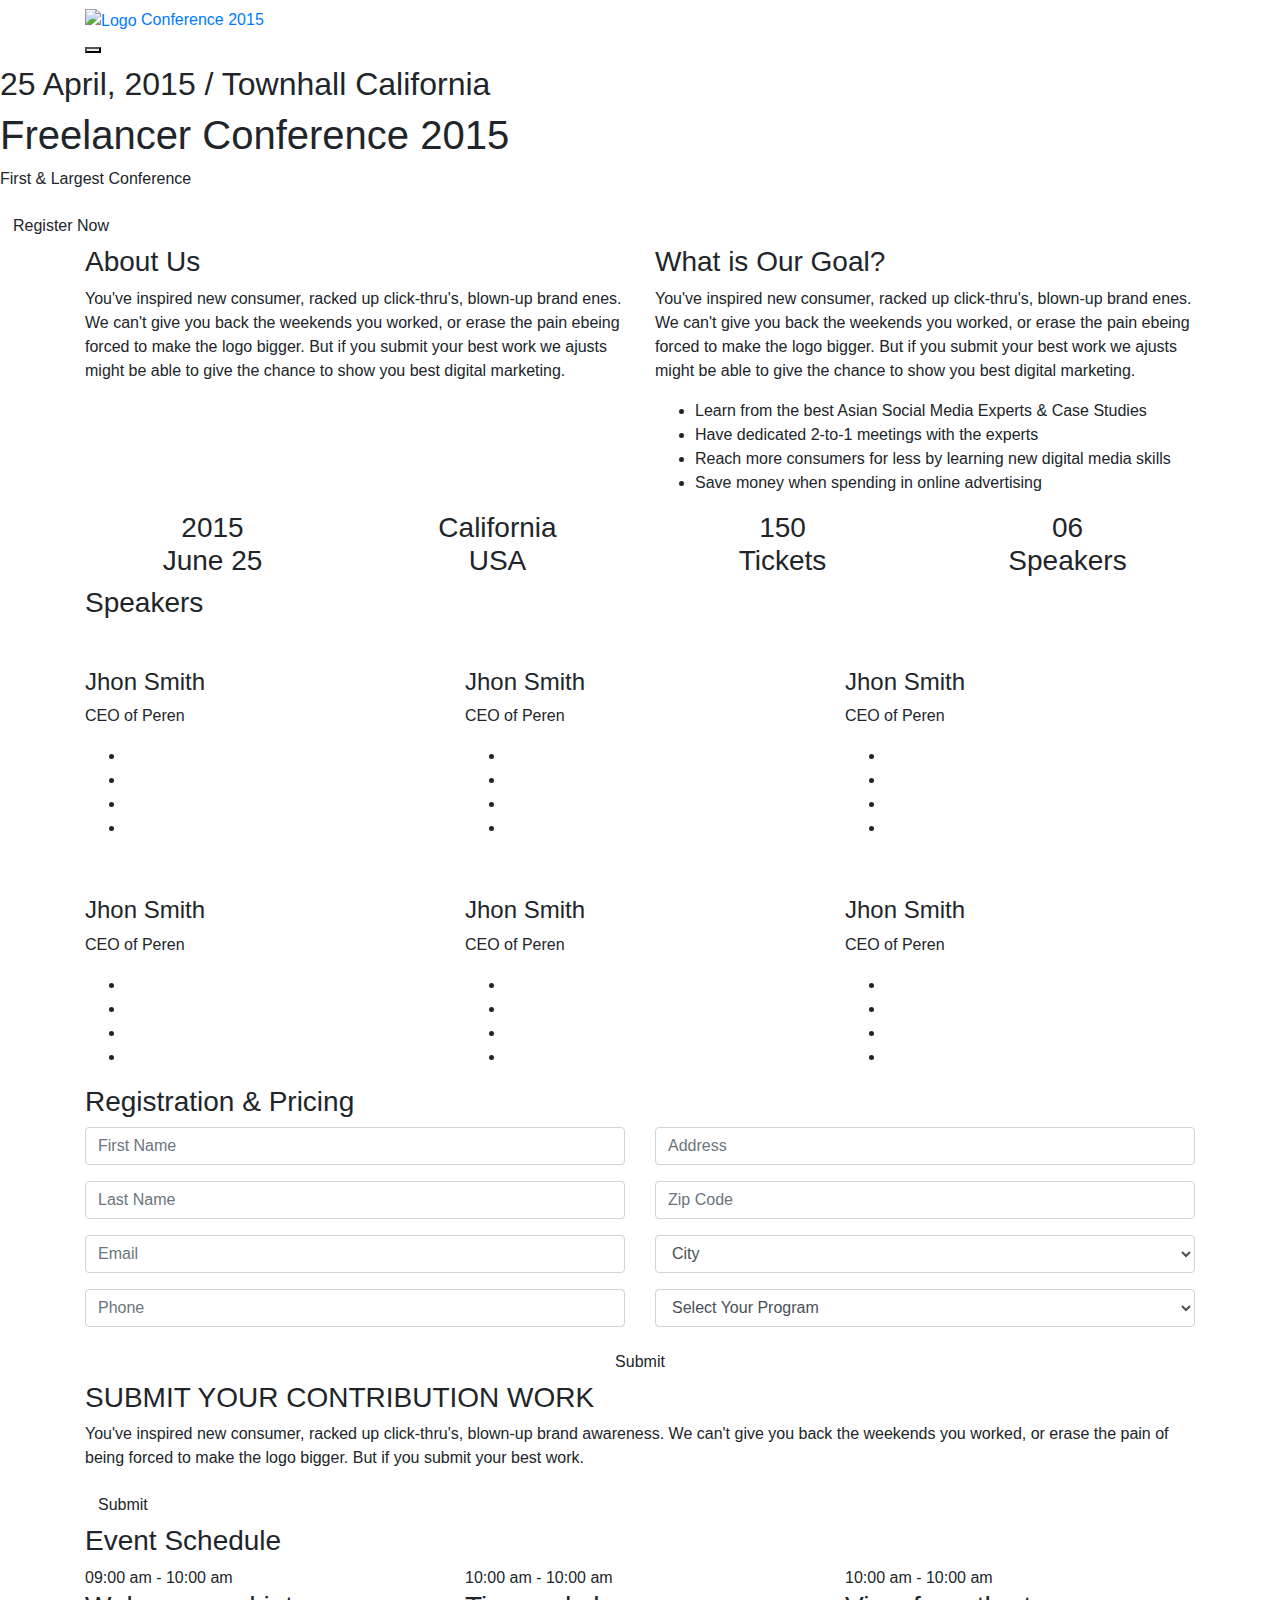
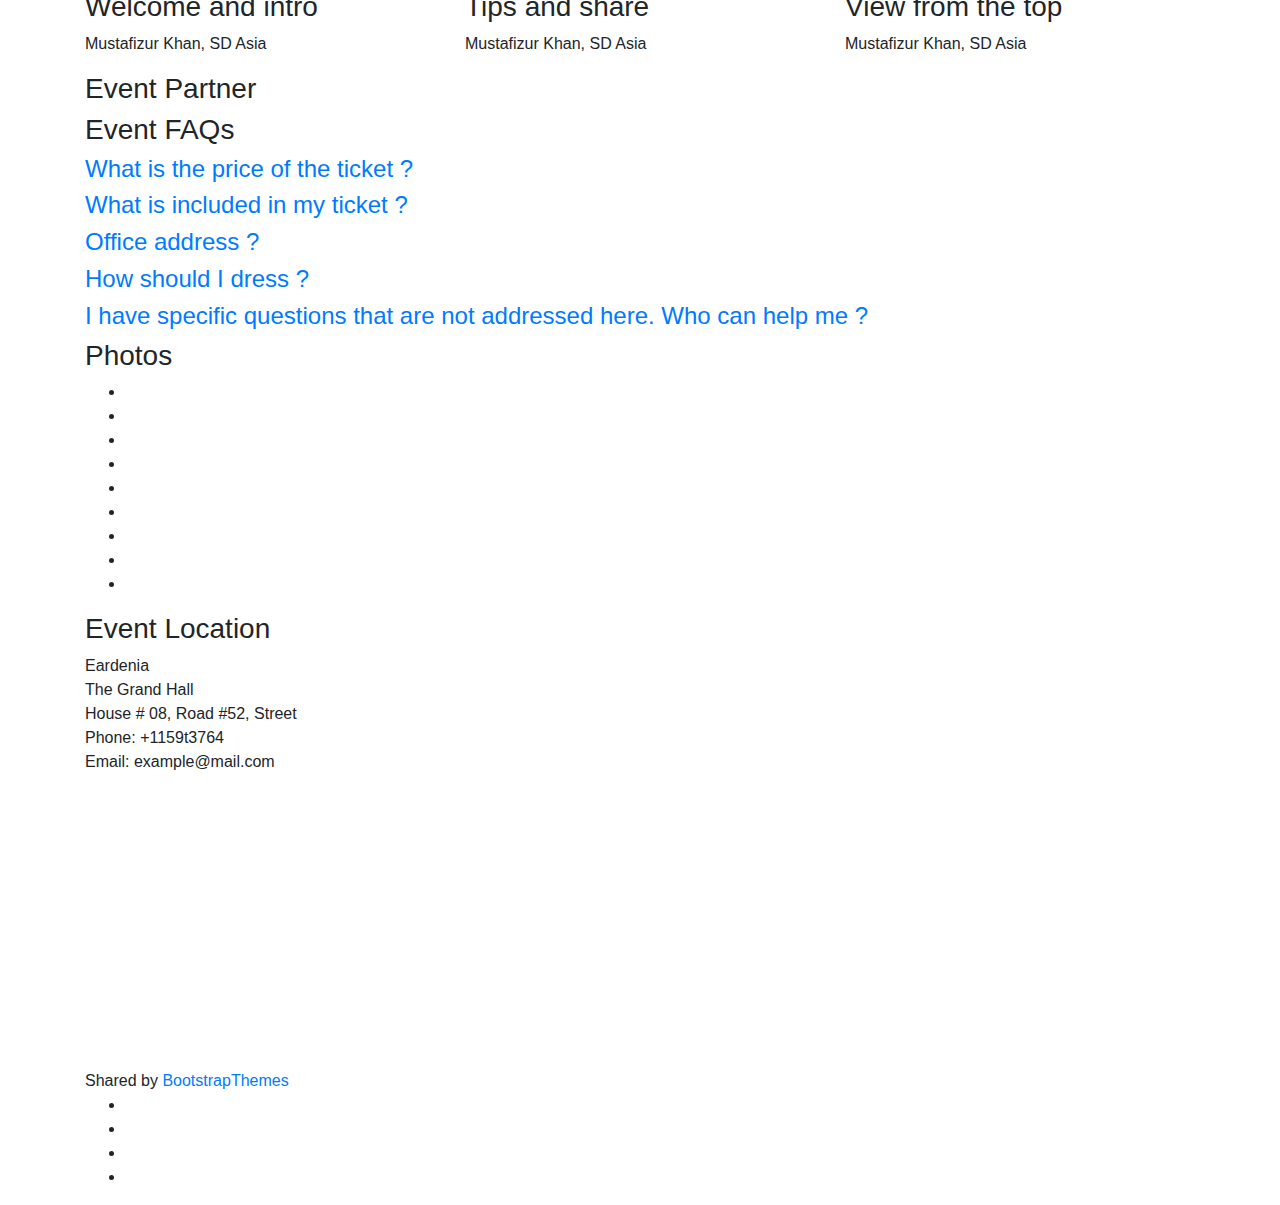
==== src/main/resources/templates/event.html @ 867109e3 "Ajout des principales naviguations / form / vue de l'application" ====
<!DOCTYPE html>
<html lang="en">
<head>
    <link th:href="@{/css/event.css}" rel="stylesheet">
    <link rel="stylesheet" href="https://cdn.jsdelivr.net/npm/bootstrap@4.3.1/dist/css/bootstrap.min.css" integrity="sha384-ggOyR0iXCbMQv3Xipma34MD+dH/1fQ784/j6cY/iJTQUOhcWr7x9JvoRxT2MZw1T" crossorigin="anonymous">
    <script th:src="@{/js/event.js}" type="text/javascript"></script>
    <meta charset="UTF-8">
    <title>Title</title>
</head>


<body data-spy="scroll" data-target="#site-nav">

<div th:insert="~{header :: header_fragment}"></div>

<nav id="site-nav" class="navbar navbar-fixed-top navbar-custom">
    <div class="container">
        <div class="navbar-header">

            <!-- logo -->
            <div class="site-branding">
                <a class="logo" href="index.html">

                    <!-- logo image  -->
                    <img src="assets/images/logo.png" alt="Logo">

                    Conference 2015
                </a>
            </div>

            <button type="button" class="navbar-toggle collapsed" data-toggle="collapse" data-target="#navbar-items" aria-expanded="false">
                <span class="sr-only">Toggle navigation</span>
                <span class="icon-bar"></span>
                <span class="icon-bar"></span>
                <span class="icon-bar"></span>
            </button>

        </div><!-- /.navbar-header -->

        <div class="collapse navbar-collapse" id="navbar-items">
            <ul class="nav navbar-nav navbar-right">

                <!-- navigation menu -->
                <li class="active"><a data-scroll href="#about">About</a></li>
                <li><a data-scroll href="#speakers">Speakers</a></li>
                <li><a data-scroll href="#schedule">Schedule</a></li>
                <li><a data-scroll href="#partner">Partner</a></li>
                <!-- <li><a data-scroll href="#">Sponsorship</a></li> -->
                <li><a data-scroll href="#faq">FAQ</a></li>
                <li><a data-scroll href="#photos">Photos</a></li>

            </ul>
        </div>
    </div><!-- /.container -->
</nav>

<header id="site-header" class="site-header valign-center">
    <div class="intro">

        <h2>25 April, 2015 / Townhall California</h2>

        <h1>Freelancer Conference 2015</h1>

        <p>First &amp; Largest Conference</p>

        <a class="btn btn-white" data-scroll href="#registration">Register Now</a>

    </div>
</header>

<section id="about" class="section about">
    <div class="container">
        <div class="row">
            <div class="col-sm-6">

                <h3 class="section-title">About Us</h3>

                <p>You've inspired new consumer, racked up click-thru's, blown-up brand enes. We can't give you back the weekends you worked, or erase the pain ebeing forced to make the logo bigger. But if you submit your best work we ajusts might be able to give the chance to show you best digital marketing.</p>

                <figure>
                    <img alt="" class="img-responsive" src="assets/images/about-us.jpg">
                </figure>

            </div><!-- /.col-sm-6 -->

            <div class="col-sm-6">

                <h3 class="section-title multiple-title">What is Our Goal?</h3>

                <p>You've inspired new consumer, racked up click-thru's, blown-up brand enes. We can't give you back the weekends you worked, or erase the pain ebeing forced to make the logo bigger. But if you submit your best work we ajusts might be able to give the chance to show you best digital marketing.</p>

                <ul class="list-arrow-right">

                    <li>Learn from the best Asian Social Media Experts &amp; Case Studies</li>
                    <li>Have dedicated 2-to-1 meetings with the experts</li>
                    <li>Reach more consumers for less by learning new digital media skills</li>
                    <li>Save money when spending in online advertising</li>

                </ul>

            </div><!-- /.col-sm-6 -->
        </div><!-- /.row -->
    </div><!-- /.container -->
</section>

<section id="facts" class="section bg-image-1 facts text-center">
    <div class="container">
        <div class="row">
            <div class="col-sm-3">

                <i class="ion-ios-calendar"></i>
                <h3>2015<br>June 25</h3>

            </div>
            <div class="col-sm-3">

                <i class="ion-ios-location"></i>
                <h3>California<br>USA</h3>

            </div>
            <div class="col-sm-3">

                <i class="ion-pricetags"></i>
                <h3>150<br>Tickets</h3>

            </div>
            <div class="col-sm-3">

                <i class="ion-speakerphone"></i>
                <h3>06<br>Speakers</h3>

            </div>
        </div><!-- row -->
    </div><!-- container -->
</section>

<section id="speakers" class="section speakers">
    <div class="container">
        <div class="row">
            <div class="col-md-12">

                <h3 class="section-title">Speakers</h3>

            </div>
        </div>

        <div class="row">
            <div class="col-md-4">
                <div class="speaker">

                    <figure>
                        <img alt="" class="img-responsive center-block" src="assets/images/speakers/speaker-1.jpg">
                    </figure>

                    <h4>Jhon Smith</h4>

                    <p>CEO of Peren</p>

                    <ul class="social-block">
                        <li><a href=""><i class="ion-social-twitter"></i></a></li>
                        <li><a href=""><i class="ion-social-facebook"></i></a></li>
                        <li><a href=""><i class="ion-social-linkedin-outline"></i></a></li>
                        <li><a href=""><i class="ion-social-googleplus"></i></a></li>
                    </ul>

                </div><!-- /.speaker -->
            </div><!-- /.col-md-4 -->

            <div class="col-md-4">
                <div class="speaker">

                    <figure>
                        <img alt="" class="img-responsive center-block" src="assets/images/speakers/speaker-2.jpg">
                    </figure>

                    <h4>Jhon Smith</h4>

                    <p>CEO of Peren</p>

                    <ul class="social-block">
                        <li><a href=""><i class="ion-social-twitter"></i></a></li>
                        <li><a href=""><i class="ion-social-facebook"></i></a></li>
                        <li><a href=""><i class="ion-social-linkedin-outline"></i></a></li>
                        <li><a href=""><i class="ion-social-googleplus"></i></a></li>
                    </ul>

                </div><!-- /.speaker -->
            </div><!-- /.col-md-4 -->

            <div class="col-md-4">
                <div class="speaker">

                    <figure>
                        <img alt="" class="img-responsive center-block" src="assets/images/speakers/speaker-3.jpg">
                    </figure>

                    <h4>Jhon Smith</h4>

                    <p>CEO of Peren</p>

                    <ul class="social-block">
                        <li><a href=""><i class="ion-social-twitter"></i></a></li>
                        <li><a href=""><i class="ion-social-facebook"></i></a></li>
                        <li><a href=""><i class="ion-social-linkedin-outline"></i></a></li>
                        <li><a href=""><i class="ion-social-googleplus"></i></a></li>
                    </ul>

                </div><!-- /.speaker -->
            </div><!-- /.col-md-4 -->
        </div><!-- /.row -->

        <div class="row">
            <div class="col-md-4">

                <div class="speaker">

                    <figure>
                        <img alt="" class="img-responsive center-block" src="assets/images/speakers/speaker-4.jpg">
                    </figure>

                    <h4>Jhon Smith</h4>

                    <p>CEO of Peren</p>

                    <ul class="social-block">
                        <li><a href=""><i class="ion-social-twitter"></i></a></li>
                        <li><a href=""><i class="ion-social-facebook"></i></a></li>
                        <li><a href=""><i class="ion-social-linkedin-outline"></i></a></li>
                        <li><a href=""><i class="ion-social-googleplus"></i></a></li>
                    </ul>
                </div>
            </div>
            <div class="col-md-4">

                <div class="speaker">

                    <figure>
                        <img alt="" class="img-responsive center-block" src="assets/images/speakers/speaker-5.jpg">
                    </figure>

                    <h4>Jhon Smith</h4>

                    <p>CEO of Peren</p>

                    <ul class="social-block">
                        <li><a href=""><i class="ion-social-twitter"></i></a></li>
                        <li><a href=""><i class="ion-social-facebook"></i></a></li>
                        <li><a href=""><i class="ion-social-linkedin-outline"></i></a></li>
                        <li><a href=""><i class="ion-social-googleplus"></i></a></li>
                    </ul>

                </div>
            </div>

            <div class="col-md-4">
                <div class="speaker">
                    <figure>
                        <img alt="" class="img-responsive center-block" src="assets/images/speakers/speaker-6.jpg">
                    </figure>
                    <h4>Jhon Smith</h4>
                    <p>CEO of Peren</p>
                    <ul class="social-block">
                        <li><a href=""><i class="ion-social-twitter"></i></a></li>
                        <li><a href=""><i class="ion-social-facebook"></i></a></li>
                        <li><a href=""><i class="ion-social-linkedin-outline"></i></a></li>
                        <li><a href=""><i class="ion-social-googleplus"></i></a></li>
                    </ul>
                </div>
            </div>
        </div>
    </div>
</section>

<section id="registration" class="section registration">
    <div class="container">
        <div class="row">
            <div class="col-md-12">
                <h3 class="section-title">Registration &amp; Pricing</h3>
            </div>
        </div>

        <form action="#" id="registration-form">
            <div class="row">
                <div class="col-md-12" id="registration-msg" style="display:none;">
                    <div class="alert"></div>
                </div>
                <div class="col-sm-6">
                    <div class="form-group">
                        <input type="text" class="form-control" placeholder="First Name" id="fname" name="fname" required>
                    </div>

                    <div class="form-group">
                        <input type="text" class="form-control" placeholder="Last Name" id="lname" name="lname" required>
                    </div>

                    <div class="form-group">
                        <input type="email" class="form-control" placeholder="Email" id="email" name="email" required>
                    </div>

                    <div class="form-group">
                        <input type="text" class="form-control" placeholder="Phone" id="cell" name="cell" required>
                    </div>
                </div>

                <div class="col-sm-6">
                    <div class="form-group">
                        <input type="text" class="form-control" placeholder="Address" id="address" name="address" required>
                    </div>

                    <div class="form-group">
                        <input type="text" class="form-control" placeholder="Zip Code" id="zip" name="zip" required>
                    </div>

                    <div class="form-group">
                        <select class="form-control" name="city" id="city" required>
                            <option readonly>City</option>
                            <option>City Name 1</option>
                            <option>City Name 2</option>
                            <option>City Name 3</option>
                            <option>City Name 4</option>
                        </select>
                    </div>

                    <div class="form-group">
                        <select class="form-control" name="program" id="program" required>
                            <option readonly>Select Your Program</option>
                            <option>Program Name 1</option>
                            <option>Program Name 2</option>
                            <option>Program Name 3</option>
                        </select>
                    </div>
                </div>
            </div>
            <div class="text-center mt20">
                <button type="submit" class="btn btn-black" id="registration-submit-btn">Submit</button>
            </div>
        </form>
    </div>
</section>

<section id="contribution" class="section bg-image-2 contribution">
    <div class="container">
        <div class="row">
            <div class="col-md-12">
                <h3 class="text-uppercase mt0 font-400">Submit Your Contribution Work</h3>

                <p>You've inspired new consumer, racked up click-thru's, blown-up brand awareness. We can't give you back the weekends you worked, or erase the pain of being forced to make the logo bigger. But if you submit your best work.</p>

                <a class="btn btn-white" href="#">Submit</a>
            </div>
        </div>
    </div>
</section>

<section id="schedule" class="section schedule">
    <div class="container">
        <div class="row">
            <div class="col-md-12">
                <h3 class="section-title">Event Schedule</h3>
            </div>
        </div>
        <div class="row">
            <div class="col-md-4 col-sm-6">
                <div class="schedule-box">
                    <div class="time">
                        <time datetime="09:00">09:00 am</time> - <time datetime="22:00">10:00 am</time>
                    </div>
                    <h3>Welcome and intro</h3>
                    <p>Mustafizur Khan, SD Asia</p>
                </div>
            </div>
            <div class="col-md-4 col-sm-6">
                <div class="schedule-box">
                    <div class="time">
                        <time datetime="10:00">10:00 am</time> - <time datetime="22:00">10:00 am</time>
                    </div>
                    <h3>Tips and share</h3>
                    <p>Mustafizur Khan, SD Asia</p>
                </div>
            </div>
            <div class="col-md-4 col-sm-6">
                <div class="schedule-box">
                    <div class="time">
                        <time datetime="10:00">10:00 am</time> - <time datetime="22:00">10:00 am</time>
                    </div>
                    <h3>View from the top</h3>
                    <p>Mustafizur Khan, SD Asia</p>
                </div>
            </div>
        </div>
</section>

<section id="partner" class="section partner">
    <div class="container">
        <div class="row">
            <div class="col-md-12">
                <h3 class="section-title">Event Partner</h3>
            </div>
        </div>
        <div class="row">
            <div class="col-sm-3">
                <a class="partner-box partner-box-1"></a>
            </div>
            <div class="col-sm-3">
                <a class="partner-box partner-box-2"></a>
            </div>
            <div class="col-sm-3">
                <a class="partner-box partner-box-3"></a>
            </div>
            <div class="col-sm-3">
                <a class="partner-box partner-box-4"></a>
            </div>
        </div>

        <div class="row">
            <div class="col-sm-3">
                <a class="partner-box partner-box-5"></a>
            </div>
            <div class="col-sm-3">
                <a class="partner-box partner-box-6"></a>
            </div>
            <div class="col-sm-3">
                <a class="partner-box partner-box-7"></a>
            </div>
            <div class="col-sm-3">
                <a class="partner-box partner-box-8"></a>
            </div>
        </div>
</section>

<section id="faq" class="section faq">
    <div class="container">
        <div class="row">
            <div class="col-md-12">
                <h3 class="section-title">Event FAQs</h3>
            </div>
        </div>
        <div class="row">
            <div class="col-md-12">
                <div class="panel-group" id="accordion" role="tablist" aria-multiselectable="true">

                    <div class="panel panel-default">
                        <div class="panel-heading" role="tab" id="headingOne">
                            <h4 class="panel-title">
                                <a class="faq-toggle collapsed" role="button" data-toggle="collapse" data-parent="#accordion" href="#collapseOne" aria-expanded="true" aria-controls="collapseOne"> What is the price of the ticket ?</a>
                            </h4>
                        </div>

                        <div id="collapseOne" class="panel-collapse collapse" role="tabpanel" aria-labelledby="headingOne">
                            <div class="panel-body">
                                <h3>Hello</h3>
                                <p>Lorem Ipsum</p>
                            </div>
                        </div>
                    </div>

                    <div class="panel panel-default">
                        <div class="panel-heading" role="tab" id="headingTwo">
                            <h4 class="panel-title">
                                <a class="faq-toggle collapsed" role="button" data-toggle="collapse" data-parent="#accordion" href="#collapseTwo" aria-expanded="false" aria-controls="collapseTwo"> What is included in my ticket ?</a>
                            </h4>
                        </div>

                        <div id="collapseTwo" class="panel-collapse collapse" role="tabpanel" aria-labelledby="headingTwo">
                            <div class="panel-body">Hello</div>
                        </div>
                    </div>

                    <div class="panel panel-default">
                        <div class="panel-heading" role="tab" id="headingThree">
                            <h4 class="panel-title">
                                <a class="faq-toggle collapsed" role="button" data-toggle="collapse" data-parent="#accordion" href="#collapseThree" aria-expanded="false" aria-controls="collapseThree"> Office address ?</a>
                            </h4>
                        </div>

                        <div id="collapseThree" class="panel-collapse collapse" role="tabpanel" aria-labelledby="headingThree">
                            <div class="panel-body">Hello</div>
                        </div>
                    </div>

                    <div class="panel panel-default">
                        <div class="panel-heading" role="tab" id="headingFour">
                            <h4 class="panel-title">
                                <a class="faq-toggle collapsed" role="button" data-toggle="collapse" data-parent="#accordion" href="#collapseFour" aria-expanded="false" aria-controls="collapseFour"> How should I dress ?</a>
                            </h4>
                        </div>

                        <div id="collapseFour" class="panel-collapse collapse" role="tabpanel" aria-labelledby="headingFour">
                            <div class="panel-body">Hello</div>
                        </div>
                    </div>

                    <div class="panel panel-default">
                        <div class="panel-heading" role="tab" id="headingFive">
                            <h4 class="panel-title">
                                <a class="faq-toggle collapsed" role="button" data-toggle="collapse" data-parent="#accordion" href="#collapseFive" aria-expanded="false" aria-controls="collapseFive"> I have specific questions that are not addressed here. Who can help me ?</a>
                            </h4>
                        </div>

                        <div id="collapseFive" class="panel-collapse collapse" role="tabpanel" aria-labelledby="headingFive">
                            <div class="panel-body">Hello</div>
                        </div>
                    </div>
                </div>
            </div>
        </div>
</section>

<section id="photos" class="section photos">
    <div class="container">
        <div class="row">
            <div class="col-md-12">
                <h3 class="section-title">Photos</h3>
            </div>
        </div>
        <div class="row">
            <div class="col-md-12">
                <ul class="grid">

                    <li class="grid-item grid-item-sm-6">
                        <img alt="" class="img-responsive center-block" src="assets/images/photos/photos-1.jpg">
                    </li>

                    <li class="grid-item grid-item-sm-3">
                        <img alt="" class="img-responsive center-block" src="assets/images/photos/photos-2.jpg">
                    </li>

                    <li class="grid-item grid-item-sm-3">
                        <img alt="" class="img-responsive center-block" src="assets/images/photos/photos-3.jpg">
                    </li>

                    <li class="grid-item grid-item-sm-3">
                        <img alt="" class="img-responsive center-block" src="assets/images/photos/photos-5.jpg">
                    </li>

                    <li class="grid-item grid-item-sm-3">
                        <img alt="" class="img-responsive center-block" src="assets/images/photos/photos-6.jpg">
                    </li>

                    <li class="grid-item grid-item-sm-3">
                        <img alt="" class="img-responsive center-block" src="assets/images/photos/photos-7.jpg">
                    </li>

                    <li class="grid-item grid-item-sm-3">
                        <img alt="" class="img-responsive center-block" src="assets/images/photos/photos-8.jpg">
                    </li>

                    <li class="grid-item grid-item-sm-3">
                        <img alt="" class="img-responsive center-block" src="assets/images/photos/photos-2.jpg">
                    </li>

                    <li class="grid-item grid-item-sm-3">
                        <img alt="" class="img-responsive center-block" src="assets/images/photos/photos-3.jpg">
                    </li>
                </ul>
            </div>
        </div>
    </div>
</section>

<section id="location" class="section location">
    <div class="container">
        <div class="row">
            <div class="col-sm-3">
                <h3 class="section-title">Event Location</h3>
                <address>
                    <p>Eardenia<br> The Grand Hall<br> House # 08, Road #52, Street<br> Phone: +1159t3764<br> Email: example@mail.com</p>
                </address>
            </div>
            <div class="col-sm-9">
                <iframe src="https://www.google.com/maps/embed?pb=!1m18!1m12!1m3!1d96706.50013548559!2d-78.9870674333782!3d40.76030630398601!2m3!1f0!2f0!3f0!3m2!1i1024!2i768!4f13.1!3m3!1m2!1s0x54eab584e432360b%3A0x1c3bb99243deb742!2sUnited+States!5e0!3m2!1sen!2sbd!4v1436299406518" width="100%" height="450" frameborder="0" style="border:0" allowfullscreen></iframe>
            </div>
        </div>
    </div>
</section>

<footer class="site-footer">
    <div class="container">
        <div class="row">
            <div class="col-md-12">
                Shared by <i class="fa fa-love"></i><a href="https://bootstrapthemes.co">BootstrapThemes</a>
                <ul class="social-block">
                    <li><a href=""><i class="ion-social-twitter"></i></a></li>
                    <li><a href=""><i class="ion-social-facebook"></i></a></li>
                    <li><a href=""><i class="ion-social-linkedin-outline"></i></a></li>
                    <li><a href=""><i class="ion-social-googleplus"></i></a></li>
                </ul>
            </div>
        </div>
    </div>
</footer>

<!-- script -->
<script src="bower_components/jquery/dist/jquery.min.js"></script>
<script src="bower_components/bootstrap/dist/js/bootstrap.min.js"></script>
<script src="bower_components/smooth-scroll/dist/js/smooth-scroll.min.js"></script>
<script src="assets/js/main.js"></script>
</body>




</body>
</html>
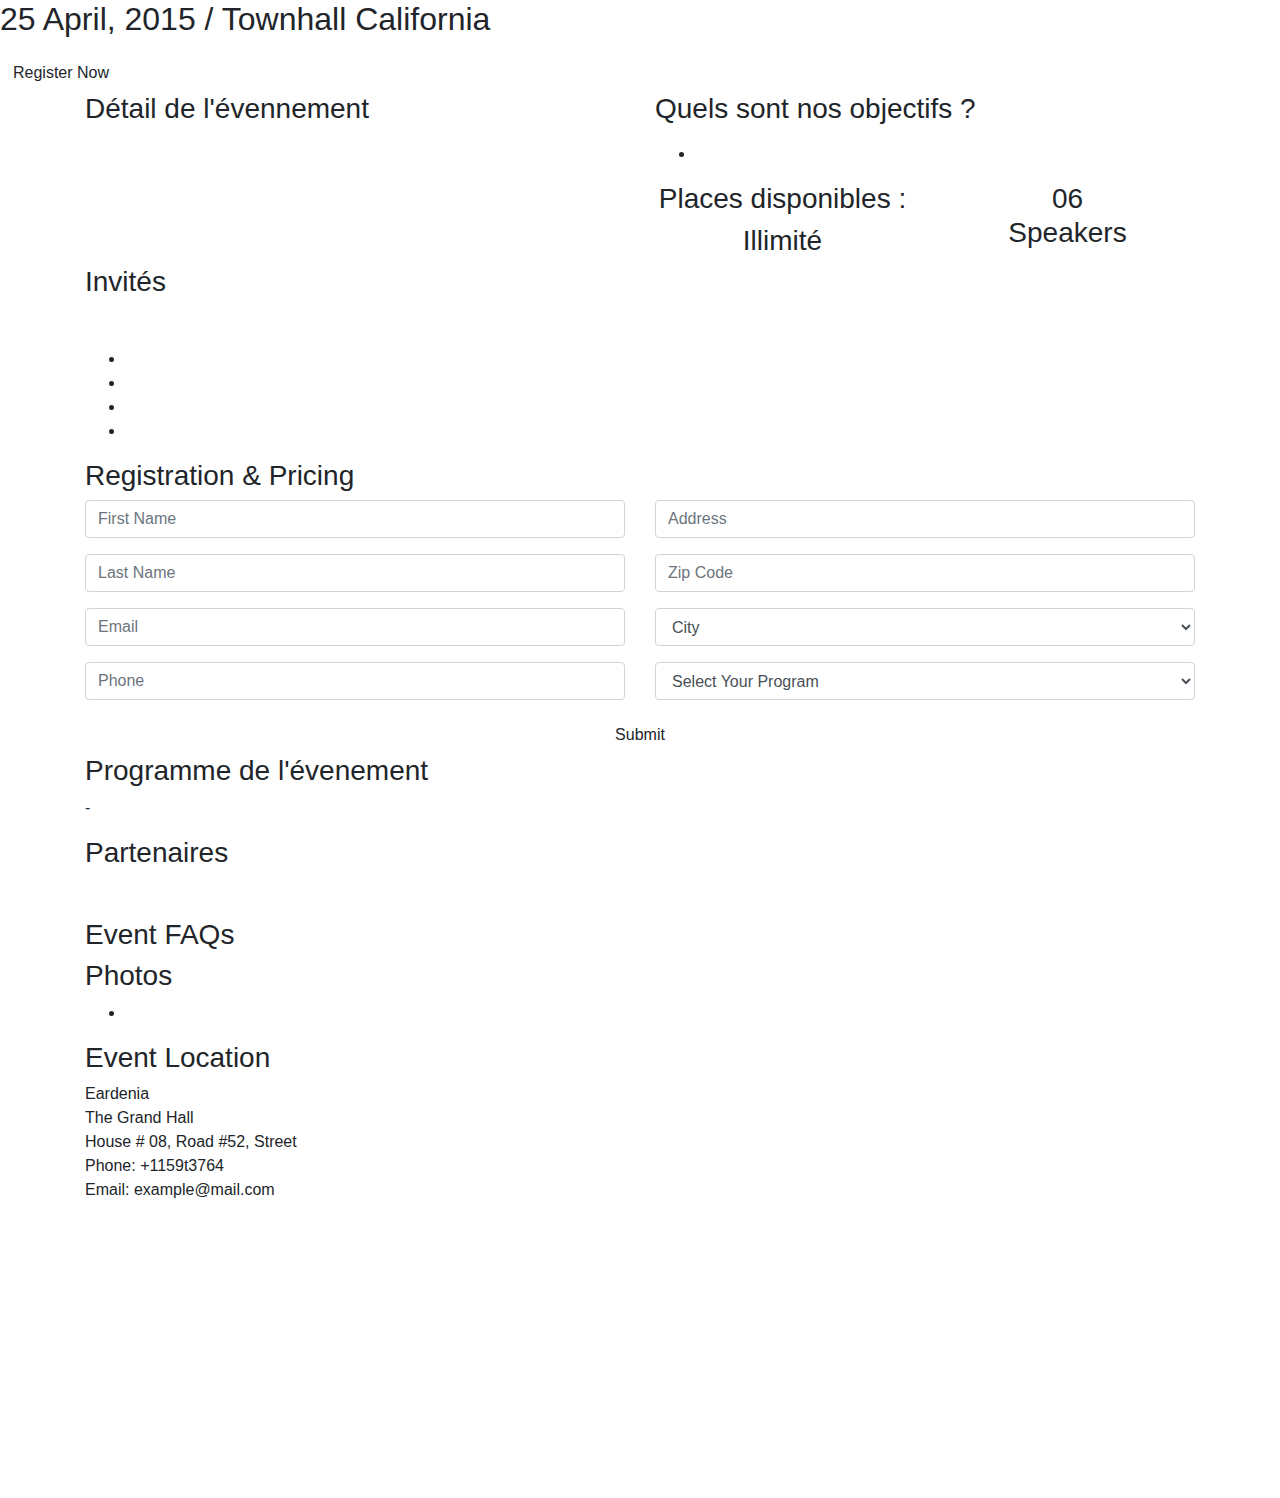
==== commit 5f3ed240: "ajout modele et fonctionnalite event" ====
--- a/src/main/resources/templates/event.html
+++ b/src/main/resources/templates/event.html
@@ -13,94 +13,46 @@
 
 <div th:insert="~{header :: header_fragment}"></div>
 
-<nav id="site-nav" class="navbar navbar-fixed-top navbar-custom">
-    <div class="container">
-        <div class="navbar-header">
-
-            <!-- logo -->
-            <div class="site-branding">
-                <a class="logo" href="index.html">
-
-                    <!-- logo image  -->
-                    <img src="assets/images/logo.png" alt="Logo">
-
-                    Conference 2015
-                </a>
-            </div>
-
-            <button type="button" class="navbar-toggle collapsed" data-toggle="collapse" data-target="#navbar-items" aria-expanded="false">
-                <span class="sr-only">Toggle navigation</span>
-                <span class="icon-bar"></span>
-                <span class="icon-bar"></span>
-                <span class="icon-bar"></span>
-            </button>
-
-        </div><!-- /.navbar-header -->
-
-        <div class="collapse navbar-collapse" id="navbar-items">
-            <ul class="nav navbar-nav navbar-right">
-
-                <!-- navigation menu -->
-                <li class="active"><a data-scroll href="#about">About</a></li>
-                <li><a data-scroll href="#speakers">Speakers</a></li>
-                <li><a data-scroll href="#schedule">Schedule</a></li>
-                <li><a data-scroll href="#partner">Partner</a></li>
-                <!-- <li><a data-scroll href="#">Sponsorship</a></li> -->
-                <li><a data-scroll href="#faq">FAQ</a></li>
-                <li><a data-scroll href="#photos">Photos</a></li>
-
-            </ul>
-        </div>
-    </div><!-- /.container -->
-</nav>
-
 <header id="site-header" class="site-header valign-center">
     <div class="intro">
 
-        <h2>25 April, 2015 / Townhall California</h2>
-
-        <h1>Freelancer Conference 2015</h1>
-
-        <p>First &amp; Largest Conference</p>
+        <h2 th:text="${event.date.day + ' ' + event.date.month + ', ' + event.date.year + ' / ' + event.location}">25 April, 2015 / Townhall California</h2>
+
+        <h1 th:text="${event.name}"></h1>
+
+        <p th:text="${event.description}"></p>
 
         <a class="btn btn-white" data-scroll href="#registration">Register Now</a>
 
     </div>
 </header>
 
-<section id="about" class="section about">
-    <div class="container">
-        <div class="row">
-            <div class="col-sm-6">
-
-                <h3 class="section-title">About Us</h3>
-
-                <p>You've inspired new consumer, racked up click-thru's, blown-up brand enes. We can't give you back the weekends you worked, or erase the pain ebeing forced to make the logo bigger. But if you submit your best work we ajusts might be able to give the chance to show you best digital marketing.</p>
-
-                <figure>
-                    <img alt="" class="img-responsive" src="assets/images/about-us.jpg">
-                </figure>
-
-            </div><!-- /.col-sm-6 -->
-
-            <div class="col-sm-6">
-
-                <h3 class="section-title multiple-title">What is Our Goal?</h3>
-
-                <p>You've inspired new consumer, racked up click-thru's, blown-up brand enes. We can't give you back the weekends you worked, or erase the pain ebeing forced to make the logo bigger. But if you submit your best work we ajusts might be able to give the chance to show you best digital marketing.</p>
+<section id="about" class="section about" th:if="${event.detail != null} and ${event.objectif != null}">
+    <div class="container">
+        <div class="row">
+            <div class="col-sm-6" th:if="${event.detail != null}">
+
+                <h3 class="section-title">Détail de l'évennement</h3>
+
+                <p th:text="${event.detail}"></p>
+
+            </div>
+
+            <div class="col-sm-6" th:if="${event.objectif != null}">
+
+                <h3 class="section-title multiple-title">Quels sont nos objectifs ?</h3>
+
+                <p th:text="${event.objectif.description}"></p>
 
                 <ul class="list-arrow-right">
-
-                    <li>Learn from the best Asian Social Media Experts &amp; Case Studies</li>
-                    <li>Have dedicated 2-to-1 meetings with the experts</li>
-                    <li>Reach more consumers for less by learning new digital media skills</li>
-                    <li>Save money when spending in online advertising</li>
-
+                    <th:block th:each="objectif : ${event.objectif.important}">
+                        <li th:text="${objectif}"></li>
+                    </th:block>
                 </ul>
 
-            </div><!-- /.col-sm-6 -->
-        </div><!-- /.row -->
-    </div><!-- /.container -->
+            </div>
+        </div>
+    </div>
 </section>
 
 <section id="facts" class="section bg-image-1 facts text-center">
@@ -109,19 +61,22 @@
             <div class="col-sm-3">
 
                 <i class="ion-ios-calendar"></i>
-                <h3>2015<br>June 25</h3>
+                <h3 th:text="${event.date.year}"></h3>
+                <h3 th:text="${event.date.day + ' ' + event.date.month}"></h3>
 
             </div>
             <div class="col-sm-3">
 
                 <i class="ion-ios-location"></i>
-                <h3>California<br>USA</h3>
+                <h3 th:text="${event.location}"></h3>
 
             </div>
             <div class="col-sm-3">
 
                 <i class="ion-pricetags"></i>
-                <h3>150<br>Tickets</h3>
+                <h3>Places disponibles :</h3>
+                <h3 th:if="${event.numberOfPlaces != null}" th:text="${event.numberOfPlaces}"></h3>
+                <h3 th:if="${event.numberOfPlaces == null}">Illimité</h3>
 
             </div>
             <div class="col-sm-3">
@@ -134,17 +89,19 @@
     </div><!-- container -->
 </section>
 
-<section id="speakers" class="section speakers">
-    <div class="container">
-        <div class="row">
-            <div class="col-md-12">
-
-                <h3 class="section-title">Speakers</h3>
-
-            </div>
-        </div>
-
-        <div class="row">
+<section id="speakers" class="section speakers" th:if="${event.guestList != null}">
+    <div class="container">
+        <div class="row">
+            <div class="col-md-12">
+
+                <h3 class="section-title">Invités</h3>
+
+            </div>
+        </div>
+
+        <div class="row">
+
+            <th:block th:each="guest : ${event.guestList}">
             <div class="col-md-4">
                 <div class="speaker">
 
@@ -152,9 +109,9 @@
                         <img alt="" class="img-responsive center-block" src="assets/images/speakers/speaker-1.jpg">
                     </figure>
 
-                    <h4>Jhon Smith</h4>
-
-                    <p>CEO of Peren</p>
+                    <h4 th:text="${guest.firstname + ' ' + guest.lastname}"></h4>
+
+                    <p th:text="${guest.jobs}"></p>
 
                     <ul class="social-block">
                         <li><a href=""><i class="ion-social-twitter"></i></a></li>
@@ -165,108 +122,7 @@
 
                 </div><!-- /.speaker -->
             </div><!-- /.col-md-4 -->
-
-            <div class="col-md-4">
-                <div class="speaker">
-
-                    <figure>
-                        <img alt="" class="img-responsive center-block" src="assets/images/speakers/speaker-2.jpg">
-                    </figure>
-
-                    <h4>Jhon Smith</h4>
-
-                    <p>CEO of Peren</p>
-
-                    <ul class="social-block">
-                        <li><a href=""><i class="ion-social-twitter"></i></a></li>
-                        <li><a href=""><i class="ion-social-facebook"></i></a></li>
-                        <li><a href=""><i class="ion-social-linkedin-outline"></i></a></li>
-                        <li><a href=""><i class="ion-social-googleplus"></i></a></li>
-                    </ul>
-
-                </div><!-- /.speaker -->
-            </div><!-- /.col-md-4 -->
-
-            <div class="col-md-4">
-                <div class="speaker">
-
-                    <figure>
-                        <img alt="" class="img-responsive center-block" src="assets/images/speakers/speaker-3.jpg">
-                    </figure>
-
-                    <h4>Jhon Smith</h4>
-
-                    <p>CEO of Peren</p>
-
-                    <ul class="social-block">
-                        <li><a href=""><i class="ion-social-twitter"></i></a></li>
-                        <li><a href=""><i class="ion-social-facebook"></i></a></li>
-                        <li><a href=""><i class="ion-social-linkedin-outline"></i></a></li>
-                        <li><a href=""><i class="ion-social-googleplus"></i></a></li>
-                    </ul>
-
-                </div><!-- /.speaker -->
-            </div><!-- /.col-md-4 -->
-        </div><!-- /.row -->
-
-        <div class="row">
-            <div class="col-md-4">
-
-                <div class="speaker">
-
-                    <figure>
-                        <img alt="" class="img-responsive center-block" src="assets/images/speakers/speaker-4.jpg">
-                    </figure>
-
-                    <h4>Jhon Smith</h4>
-
-                    <p>CEO of Peren</p>
-
-                    <ul class="social-block">
-                        <li><a href=""><i class="ion-social-twitter"></i></a></li>
-                        <li><a href=""><i class="ion-social-facebook"></i></a></li>
-                        <li><a href=""><i class="ion-social-linkedin-outline"></i></a></li>
-                        <li><a href=""><i class="ion-social-googleplus"></i></a></li>
-                    </ul>
-                </div>
-            </div>
-            <div class="col-md-4">
-
-                <div class="speaker">
-
-                    <figure>
-                        <img alt="" class="img-responsive center-block" src="assets/images/speakers/speaker-5.jpg">
-                    </figure>
-
-                    <h4>Jhon Smith</h4>
-
-                    <p>CEO of Peren</p>
-
-                    <ul class="social-block">
-                        <li><a href=""><i class="ion-social-twitter"></i></a></li>
-                        <li><a href=""><i class="ion-social-facebook"></i></a></li>
-                        <li><a href=""><i class="ion-social-linkedin-outline"></i></a></li>
-                        <li><a href=""><i class="ion-social-googleplus"></i></a></li>
-                    </ul>
-
-                </div>
-            </div>
-
-            <div class="col-md-4">
-                <div class="speaker">
-                    <figure>
-                        <img alt="" class="img-responsive center-block" src="assets/images/speakers/speaker-6.jpg">
-                    </figure>
-                    <h4>Jhon Smith</h4>
-                    <p>CEO of Peren</p>
-                    <ul class="social-block">
-                        <li><a href=""><i class="ion-social-twitter"></i></a></li>
-                        <li><a href=""><i class="ion-social-facebook"></i></a></li>
-                        <li><a href=""><i class="ion-social-linkedin-outline"></i></a></li>
-                        <li><a href=""><i class="ion-social-googleplus"></i></a></li>
-                    </ul>
-                </div>
-            </div>
+            </th:block>
         </div>
     </div>
 </section>
@@ -338,175 +194,68 @@
     </div>
 </section>
 
-<section id="contribution" class="section bg-image-2 contribution">
-    <div class="container">
-        <div class="row">
-            <div class="col-md-12">
-                <h3 class="text-uppercase mt0 font-400">Submit Your Contribution Work</h3>
-
-                <p>You've inspired new consumer, racked up click-thru's, blown-up brand awareness. We can't give you back the weekends you worked, or erase the pain of being forced to make the logo bigger. But if you submit your best work.</p>
-
-                <a class="btn btn-white" href="#">Submit</a>
-            </div>
-        </div>
-    </div>
-</section>
-
-<section id="schedule" class="section schedule">
-    <div class="container">
-        <div class="row">
-            <div class="col-md-12">
-                <h3 class="section-title">Event Schedule</h3>
-            </div>
-        </div>
-        <div class="row">
+<section id="schedule" class="section schedule" th:if="${event.schedule != null}">
+    <div class="container">
+        <div class="row">
+            <div class="col-md-12">
+                <h3 class="section-title">Programme de l'évenement</h3>
+            </div>
+        </div>
+        <div class="row">
+            <th:block th:each="scheduleEvent : ${event.schedule}">
             <div class="col-md-4 col-sm-6">
                 <div class="schedule-box">
                     <div class="time">
-                        <time datetime="09:00">09:00 am</time> - <time datetime="22:00">10:00 am</time>
-                    </div>
-                    <h3>Welcome and intro</h3>
-                    <p>Mustafizur Khan, SD Asia</p>
+                        <time th:text="${scheduleEvent.startTime}"></time> - <time th:text="${scheduleEvent.endTime}"></time>
+                    </div>
+                    <h3 th:text="${scheduleEvent.title}"></h3>
+                    <p th:text="${scheduleEvent.location}"></p>
                 </div>
             </div>
-            <div class="col-md-4 col-sm-6">
-                <div class="schedule-box">
-                    <div class="time">
-                        <time datetime="10:00">10:00 am</time> - <time datetime="22:00">10:00 am</time>
-                    </div>
-                    <h3>Tips and share</h3>
-                    <p>Mustafizur Khan, SD Asia</p>
-                </div>
-            </div>
-            <div class="col-md-4 col-sm-6">
-                <div class="schedule-box">
-                    <div class="time">
-                        <time datetime="10:00">10:00 am</time> - <time datetime="22:00">10:00 am</time>
-                    </div>
-                    <h3>View from the top</h3>
-                    <p>Mustafizur Khan, SD Asia</p>
-                </div>
-            </div>
-        </div>
-</section>
-
-<section id="partner" class="section partner">
-    <div class="container">
-        <div class="row">
-            <div class="col-md-12">
-                <h3 class="section-title">Event Partner</h3>
-            </div>
-        </div>
-        <div class="row">
-            <div class="col-sm-3">
-                <a class="partner-box partner-box-1"></a>
-            </div>
-            <div class="col-sm-3">
-                <a class="partner-box partner-box-2"></a>
-            </div>
-            <div class="col-sm-3">
-                <a class="partner-box partner-box-3"></a>
-            </div>
-            <div class="col-sm-3">
-                <a class="partner-box partner-box-4"></a>
-            </div>
-        </div>
-
-        <div class="row">
-            <div class="col-sm-3">
-                <a class="partner-box partner-box-5"></a>
-            </div>
-            <div class="col-sm-3">
-                <a class="partner-box partner-box-6"></a>
-            </div>
-            <div class="col-sm-3">
-                <a class="partner-box partner-box-7"></a>
-            </div>
-            <div class="col-sm-3">
-                <a class="partner-box partner-box-8"></a>
-            </div>
-        </div>
-</section>
-
-<section id="faq" class="section faq">
+            </th:block>
+        </div>
+</section>
+
+<section id="partner" class="section partner" th:if="${event.partners != null}">
+    <div class="container">
+        <div class="row">
+            <div class="col-md-12">
+
+                <h3 class="section-title">Partenaires</h3>
+
+            </div>
+        </div>
+
+        <div class="row">
+
+            <th:block th:each="partner : ${event.partners}">
+                <div class="col-md-4">
+                    <div class="speaker">
+
+                        <figure>
+                            <img alt="" class="img-responsive center-block" src="assets/images/speakers/speaker-1.jpg">
+                        </figure>
+
+                        <h4 th:text="${partner.name}"></h4>
+
+                    </div><!-- /.speaker -->
+                </div><!-- /.col-md-4 -->
+            </th:block>
+        </div>
+    </div>
+</section>
+
+<section id="faq" class="section faq" th:if="${event.faqs != null}">
     <div class="container">
         <div class="row">
             <div class="col-md-12">
                 <h3 class="section-title">Event FAQs</h3>
             </div>
         </div>
-        <div class="row">
-            <div class="col-md-12">
-                <div class="panel-group" id="accordion" role="tablist" aria-multiselectable="true">
-
-                    <div class="panel panel-default">
-                        <div class="panel-heading" role="tab" id="headingOne">
-                            <h4 class="panel-title">
-                                <a class="faq-toggle collapsed" role="button" data-toggle="collapse" data-parent="#accordion" href="#collapseOne" aria-expanded="true" aria-controls="collapseOne"> What is the price of the ticket ?</a>
-                            </h4>
-                        </div>
-
-                        <div id="collapseOne" class="panel-collapse collapse" role="tabpanel" aria-labelledby="headingOne">
-                            <div class="panel-body">
-                                <h3>Hello</h3>
-                                <p>Lorem Ipsum</p>
-                            </div>
-                        </div>
-                    </div>
-
-                    <div class="panel panel-default">
-                        <div class="panel-heading" role="tab" id="headingTwo">
-                            <h4 class="panel-title">
-                                <a class="faq-toggle collapsed" role="button" data-toggle="collapse" data-parent="#accordion" href="#collapseTwo" aria-expanded="false" aria-controls="collapseTwo"> What is included in my ticket ?</a>
-                            </h4>
-                        </div>
-
-                        <div id="collapseTwo" class="panel-collapse collapse" role="tabpanel" aria-labelledby="headingTwo">
-                            <div class="panel-body">Hello</div>
-                        </div>
-                    </div>
-
-                    <div class="panel panel-default">
-                        <div class="panel-heading" role="tab" id="headingThree">
-                            <h4 class="panel-title">
-                                <a class="faq-toggle collapsed" role="button" data-toggle="collapse" data-parent="#accordion" href="#collapseThree" aria-expanded="false" aria-controls="collapseThree"> Office address ?</a>
-                            </h4>
-                        </div>
-
-                        <div id="collapseThree" class="panel-collapse collapse" role="tabpanel" aria-labelledby="headingThree">
-                            <div class="panel-body">Hello</div>
-                        </div>
-                    </div>
-
-                    <div class="panel panel-default">
-                        <div class="panel-heading" role="tab" id="headingFour">
-                            <h4 class="panel-title">
-                                <a class="faq-toggle collapsed" role="button" data-toggle="collapse" data-parent="#accordion" href="#collapseFour" aria-expanded="false" aria-controls="collapseFour"> How should I dress ?</a>
-                            </h4>
-                        </div>
-
-                        <div id="collapseFour" class="panel-collapse collapse" role="tabpanel" aria-labelledby="headingFour">
-                            <div class="panel-body">Hello</div>
-                        </div>
-                    </div>
-
-                    <div class="panel panel-default">
-                        <div class="panel-heading" role="tab" id="headingFive">
-                            <h4 class="panel-title">
-                                <a class="faq-toggle collapsed" role="button" data-toggle="collapse" data-parent="#accordion" href="#collapseFive" aria-expanded="false" aria-controls="collapseFive"> I have specific questions that are not addressed here. Who can help me ?</a>
-                            </h4>
-                        </div>
-
-                        <div id="collapseFive" class="panel-collapse collapse" role="tabpanel" aria-labelledby="headingFive">
-                            <div class="panel-body">Hello</div>
-                        </div>
-                    </div>
-                </div>
-            </div>
-        </div>
-</section>
-
-<section id="photos" class="section photos">
+    </div>
+</section>
+
+<section id="photos" class="section photos" th:if="${event.photos != null}">
     <div class="container">
         <div class="row">
             <div class="col-md-12">
@@ -516,42 +265,11 @@
         <div class="row">
             <div class="col-md-12">
                 <ul class="grid">
-
-                    <li class="grid-item grid-item-sm-6">
-                        <img alt="" class="img-responsive center-block" src="assets/images/photos/photos-1.jpg">
-                    </li>
-
-                    <li class="grid-item grid-item-sm-3">
-                        <img alt="" class="img-responsive center-block" src="assets/images/photos/photos-2.jpg">
-                    </li>
-
-                    <li class="grid-item grid-item-sm-3">
-                        <img alt="" class="img-responsive center-block" src="assets/images/photos/photos-3.jpg">
-                    </li>
-
-                    <li class="grid-item grid-item-sm-3">
-                        <img alt="" class="img-responsive center-block" src="assets/images/photos/photos-5.jpg">
-                    </li>
-
-                    <li class="grid-item grid-item-sm-3">
-                        <img alt="" class="img-responsive center-block" src="assets/images/photos/photos-6.jpg">
-                    </li>
-
-                    <li class="grid-item grid-item-sm-3">
-                        <img alt="" class="img-responsive center-block" src="assets/images/photos/photos-7.jpg">
-                    </li>
-
-                    <li class="grid-item grid-item-sm-3">
-                        <img alt="" class="img-responsive center-block" src="assets/images/photos/photos-8.jpg">
-                    </li>
-
-                    <li class="grid-item grid-item-sm-3">
-                        <img alt="" class="img-responsive center-block" src="assets/images/photos/photos-2.jpg">
-                    </li>
-
-                    <li class="grid-item grid-item-sm-3">
-                        <img alt="" class="img-responsive center-block" src="assets/images/photos/photos-3.jpg">
-                    </li>
+                    <th:block th:each="photo : ${event.photos}">
+                        <li class="grid-item grid-item-sm-6">
+                            <img alt="" class="img-responsive center-block" th:src="@{${'/img/' + photo + '.png'}}">
+                        </li>
+                    </th:block>
                 </ul>
             </div>
         </div>
@@ -573,22 +291,6 @@
         </div>
     </div>
 </section>
-
-<footer class="site-footer">
-    <div class="container">
-        <div class="row">
-            <div class="col-md-12">
-                Shared by <i class="fa fa-love"></i><a href="https://bootstrapthemes.co">BootstrapThemes</a>
-                <ul class="social-block">
-                    <li><a href=""><i class="ion-social-twitter"></i></a></li>
-                    <li><a href=""><i class="ion-social-facebook"></i></a></li>
-                    <li><a href=""><i class="ion-social-linkedin-outline"></i></a></li>
-                    <li><a href=""><i class="ion-social-googleplus"></i></a></li>
-                </ul>
-            </div>
-        </div>
-    </div>
-</footer>
 
 <!-- script -->
 <script src="bower_components/jquery/dist/jquery.min.js"></script>
